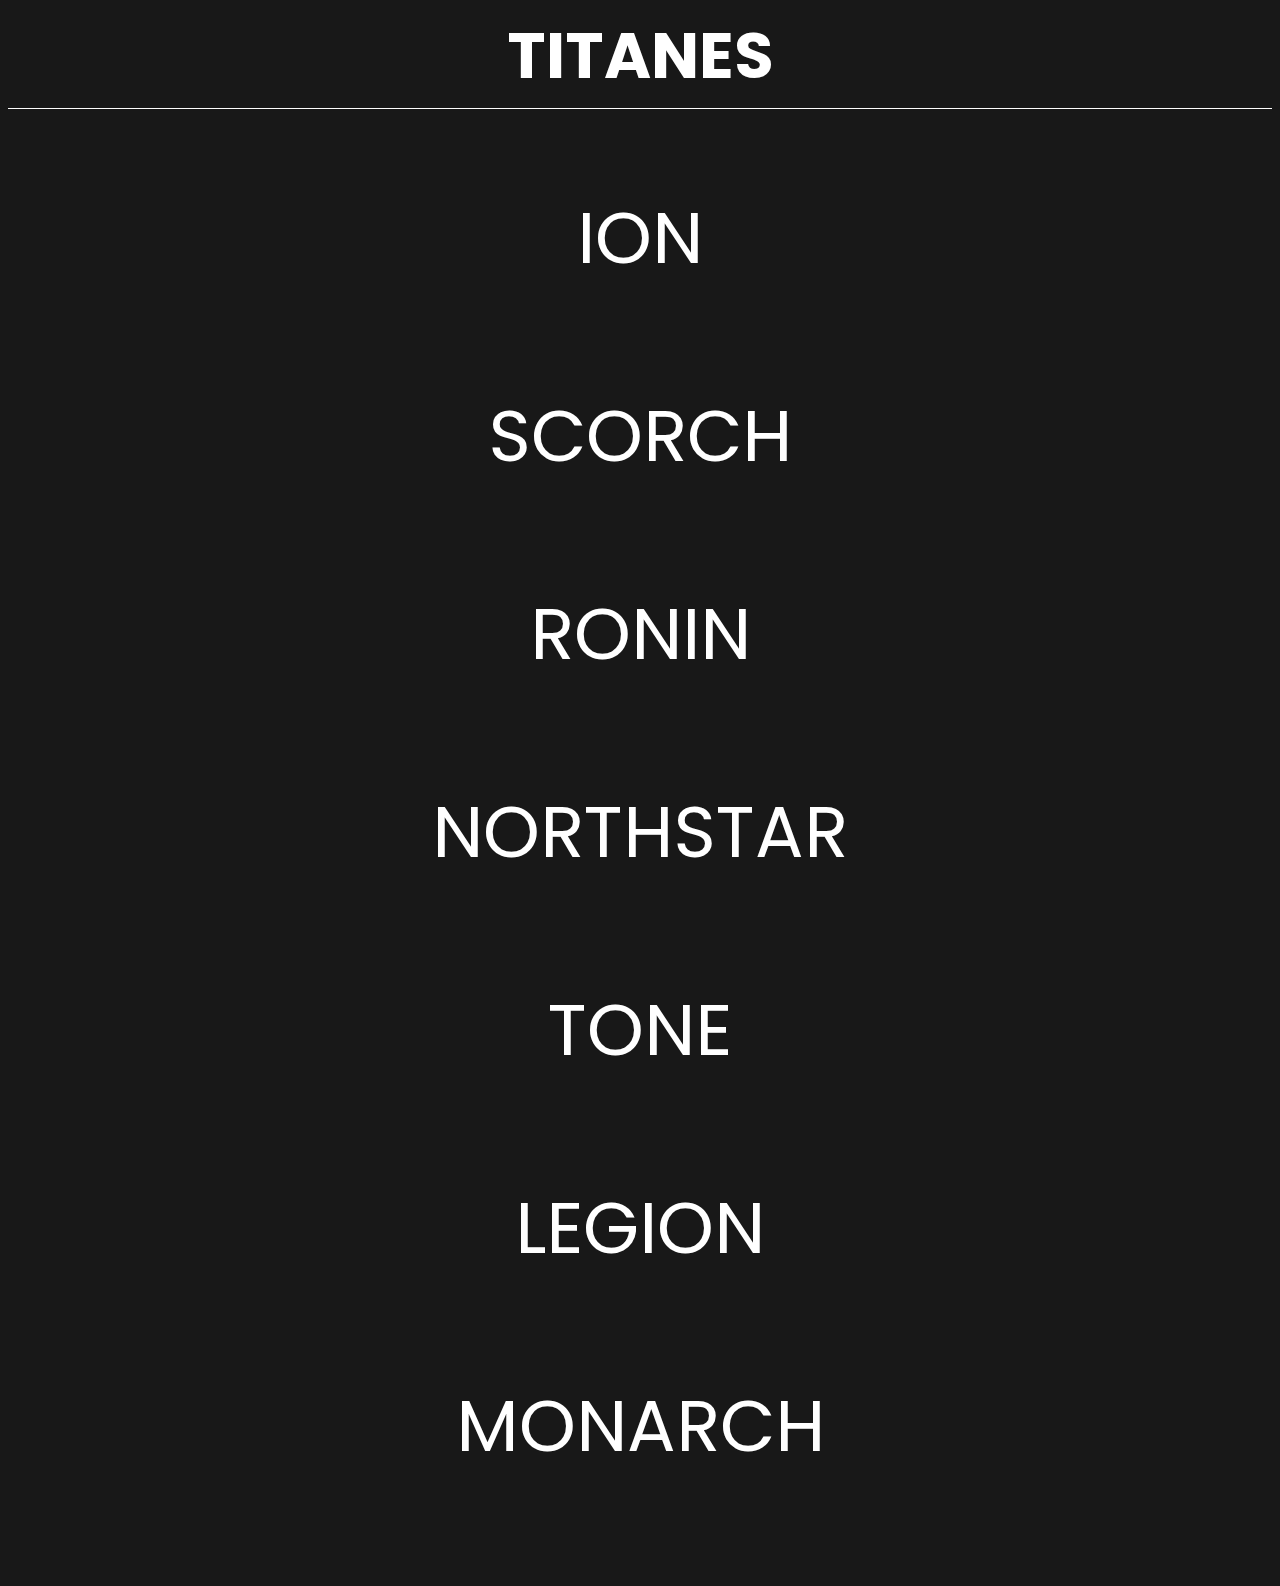
==== index.html @ 57afde9f "Add files via upload" ====
<!DOCTYPE html>
<html lang="en">
<head>
    <link rel="preconnect" href="https://fonts.googleapis.com">
    <link rel="preconnect" href="https://fonts.gstatic.com" crossorigin>
<link href="https://fonts.googleapis.com/css2?family=Poppins:wght@700&display=swap" rel="stylesheet">
    <meta charset="UTF-8">
    <meta name="viewport" content="width=device-width, initial-scale=1.0">
    <link rel="stylesheet" href="style.css">
    <title>Titanes|Titanfall</title>
</head>
<body>
    <div class="base_titulo">
        <h1 class="titulo">TITANES</h1>
    </div>
    
    <div class="titanes">
        <div class="ion">ION</div>
        <div class="scorch">SCORCH</div>
        <div class="ronin">RONIN</div>
        <div class="northstar">NORTHSTAR</div>
        <div class="tone">TONE</div>
        <div class="legion">LEGION</div>
        <div class="monarch">MONARCH</div>
    </div>
</body>
</html>
---- style.css ----
body{
    background-color: rgb(24, 24, 24);
    height: 1570px;
}

.base_titulo{
    margin-bottom: 30px;
    padding: 0px;
    width: 100%;
    height: 100px;
    border-top: 0px;
    border-left: 0px;
    border-right: 0px;
    border-bottom: 1px;
    border-color: rgb(253, 253, 253);
    border-style: solid;
    
}

.titulo{
    margin: 0px;
    display: flex;
    flex-direction: column;
    align-items: center;
    color: white;
    font-family: 'Poppins', sans-serif;
    font-size: 400%;
}

.titanes{
    display: flex;
    flex-direction: column;
    align-items: center;
    color: white;
    font-size: 450%;
    font-family: 'Poppins', sans-serif;
}

.ion, .scorch, .ronin, .northstar, .tone, .legion, .monarch{
    margin-bottom: 45px;
    margin-top: 45px;
    transition: transform .2s, color .6s;
}

.ion:hover{
 color: rgb(0, 102, 255);
 transform: scale(3);
}

.scorch:hover{
 color: orange;
 transform: scale(3);
}

.ronin:hover{
 color: rgb(243, 48, 48);
 transform: scale(3);
}

.northstar:hover{
    color: rgb(0, 247, 255);
    transform: scale(3);
}

.tone:hover{
    color: rgb(81, 255, 0);
    transform: scale(3);
}

.legion:hover{
    color: rgb(255, 0, 0);  
    transform: scale(3);
}

.monarch:hover{
    color: rgb(251, 255, 0); 
    transform: scale(3);
}
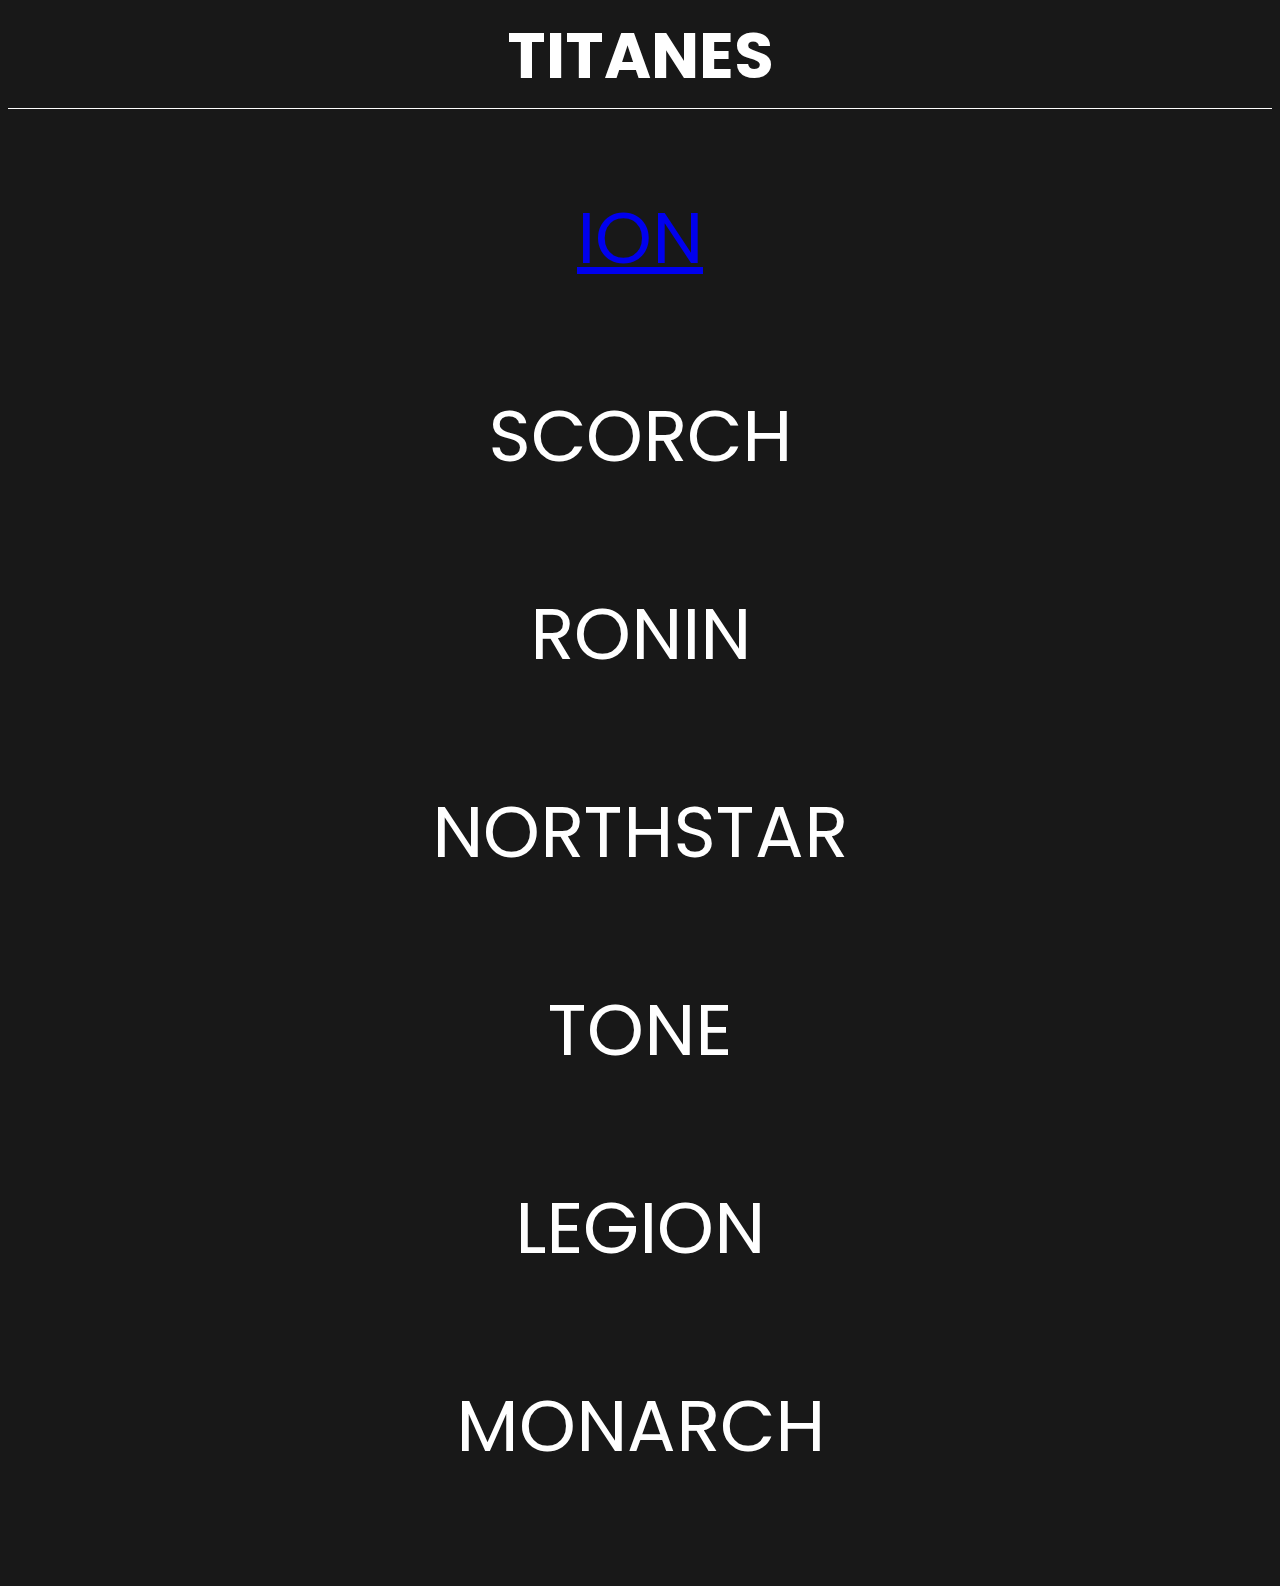
==== commit 43685357: "Add files via upload" ====
--- a/index.html
+++ b/index.html
@@ -15,13 +15,14 @@
     </div>
     
     <div class="titanes">
-        <div class="ion">ION</div>
-        <div class="scorch">SCORCH</div>
-        <div class="ronin">RONIN</div>
-        <div class="northstar">NORTHSTAR</div>
-        <div class="tone">TONE</div>
-        <div class="legion">LEGION</div>
-        <div class="monarch">MONARCH</div>
+        <a class="ion" href="ion.html">ION</a>
+        <a class="scorch">SCORCH</a>
+        <a class="ronin">RONIN</a>
+        <a class="northstar">NORTHSTAR</a>
+        <a class="tone">TONE</a>
+        <a class="legion">LEGION</a>
+        <a class="monarch">MONARCH</a>
+        
     </div>
 </body>
 </html>